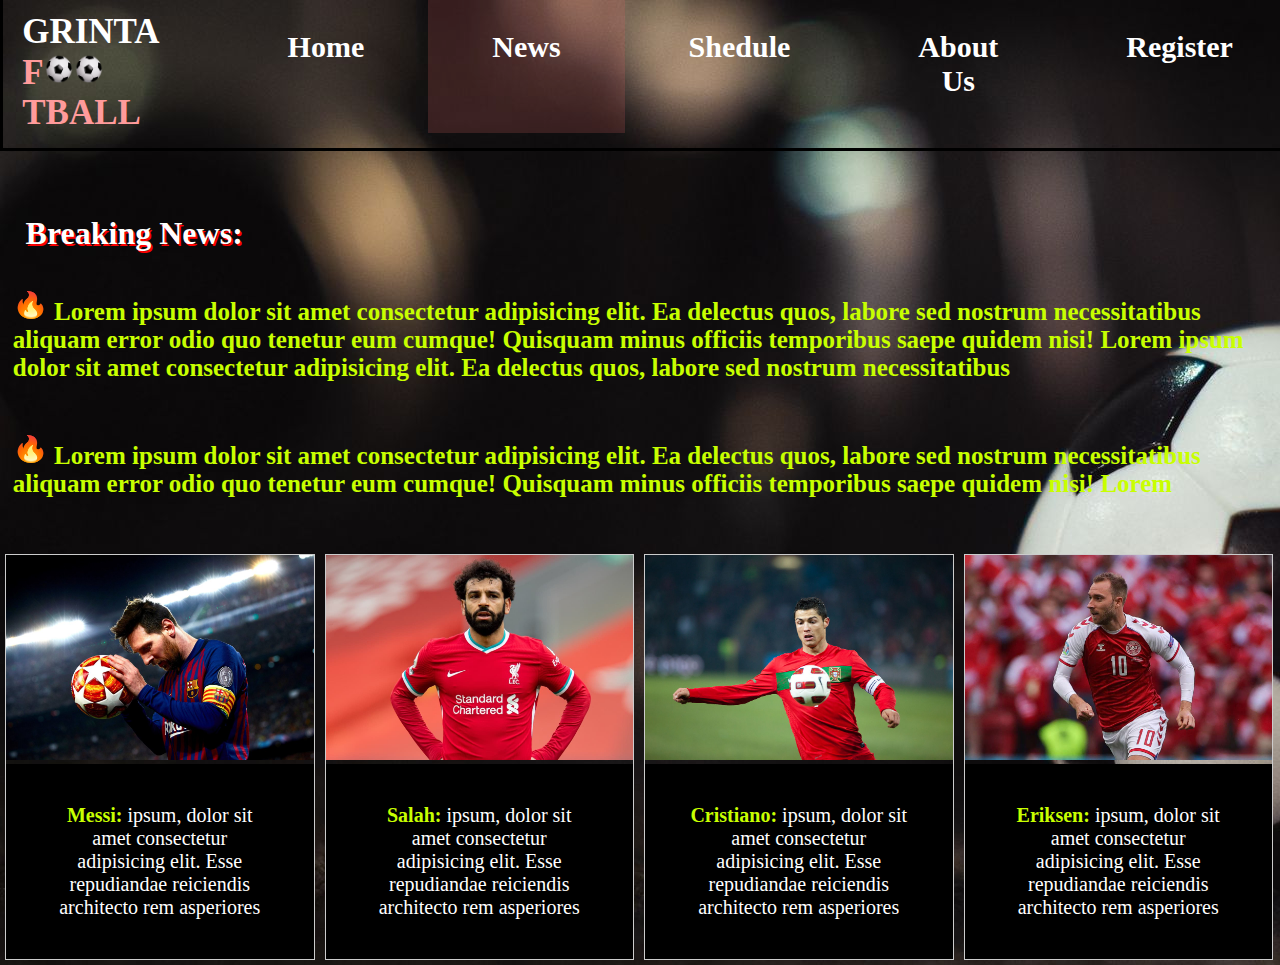
==== p2.html @ 32077b0c "Add files via upload" ====
<!DOCTYPE html>
<html lang="en">
<head>
    <meta charset="UTF-8">
    <title>News</title>
    <link rel="stylesheet" href="Project.css">
</head>
<body class="p2">
    
     
      
       <div class="nav">
        <h1 class="h11">GRINTA <br> <span class="f">F<img src="football.png" ><img src="football.png" >TBALL</span></h1>
           <a  href="index.html">Home</a>

          <a href="p2.html" class="active">News</a>

          <a href="p3.html">Shedule</a>


          <a href="p4.html">About Us</a>


         <a href="p5.html">Register</a>

       </div>






    <h1 class="hhh">Breaking News: </h1>
    
         <p class="pp"> 
             <img src="fire.png" width="35" height="30">
            Lorem ipsum dolor sit amet consectetur adipisicing elit. Ea delectus quos, labore sed nostrum necessitatibus 
            <br>aliquam error odio quo tenetur eum cumque! Quisquam minus officiis temporibus saepe quidem nisi!
            Lorem ipsum dolor sit amet consectetur adipisicing elit. Ea delectus quos, labore sed nostrum necessitatibus 
            
        </p>
         <p class="pp">
            <img src="fire.png" width="35" height="30">
            Lorem ipsum dolor sit amet consectetur adipisicing elit. Ea delectus quos, labore sed nostrum necessitatibus 
            <br>aliquam error odio quo tenetur eum cumque! Quisquam minus officiis temporibus saepe quidem nisi!
            Lorem <br>
         </p>
        





       
        <div class="gallery">
           
            <a target="_blank" href="messi.jpg">
              <img src="messi.jpg" alt="messi" width="600" height="500"></a>
            </a>
            <div class="desc"><strong>Messi:</strong> ipsum, dolor sit amet consectetur adipisicing elit. Esse repudiandae reiciendis architecto rem asperiores</div>
          </div>
          
          <div class="gallery">
           
            <a target="_blank" href="Salah.jpg">
              <img src="salah.jpg" alt="Salah" width="600" height="400"></a>
            </a>
            <div class="desc"><strong>Salah:</strong> ipsum, dolor sit amet consectetur adipisicing elit. Esse repudiandae reiciendis architecto rem asperiores</div>
          </div>
          
          <div class="gallery">
            
            <a target="_blank" href="cristiano.jpg">
              <img src="cristiano.jpg" alt="Cristiano" width="600" height="400"></a>
            </a>
            <div class="desc"><strong>Cristiano:</strong> ipsum, dolor sit amet consectetur adipisicing elit. Esse repudiandae reiciendis  architecto rem asperiores</div>
          </div>
          
          <div class="gallery">
         
            <a target="_blank" href="eriksen.jpg">
              <img src="eriksen.jpg" alt="eriksen" width="600" height="500"></a>
            </a>
            <div class="desc"><strong>Eriksen:</strong> ipsum, dolor sit amet consectetur adipisicing elit. Esse repudiandae reiciendis architecto rem asperiores</div>
          </div>
          </div>






    
</body>
</html>
---- Project.css ----
/*index*/

body.index{
    background-image:url("ssss.jpg");
    background-attachment: fixed;
    background-repeat: no-repeat;
    
   
   
}
*{
    margin: 0;
    
  }
  
  
  .nav {
    display: flex;
    flex-direction: row;
    border-style: solid;
     border-top:20px ;
    width: 100%;
    margin: 0px;
    padding-bottom: 15px;
    overflow: hidden;
    background-color: rgba(0, 0, 0, 0); 
  }
  
  
  
  
  
  .nav a {
    display: block;
    color: rgb(255, 255, 255);
    text-align: center;
    padding-top:30px;
    padding-bottom:12px ;
    padding-left: 5%;
    padding-right: 5%;
    text-decoration: none;
    font-weight: bolder;
    font-size: 30px;
  }
  
  .nav a:hover {
    color: rgba(255, 250, 250, 0.466);
    background-color: rgba(85, 88, 86, 0.863);
    
  }   
  .active{
    text-decoration: underline;
    background-color: rgba(218, 102, 102, 0.199);
  
  }
  
  /*------------------------------------------------------------------------------------------------------------------------------------*/
  
  .h11{
     
      margin-left: 1.5%;
      font-size: 35px;
      display: inline;
      padding-right: 5%;
      padding-top: 12px;
      
      color:rgb(255, 255, 255);
      
    
  }
  .f{
      
      color: rgb(255, 155, 155);
      
  }
  .h11 img{
      padding-top: 1.5%;
      width: 30px;
      height: 30px;
  }

  .hh{
    text-shadow: -5px -5px crimson;
    text-decoration: double;
   display: inline;
    font-family: Snell Roundhand, cursive;
    font-style: italic;
    color:darkgray;
    padding-bottom:0px ;
    margin-left:12%;
    font-size: 100px;
  }
  
  .h{
    display: inline-block;
    margin-top: 25%;
    width: 100%;
    opacity: 0;
    animation: animation 4s forwards;
    animation-delay: 0.5s;
  
  }
  
  
  /*------------------------------------------------------------------------------------------------------------------------------------*/
  
  @keyframes animation {
    from{
        
        opacity: 0;
    }
    to{
    
        opacity: 1;
    }
  }
  
  
   .s{
    padding-top: 0px;
    padding-left: 141px;
    padding-right: 141px;
    margin-left:12%;
    text-decoration: none;
    color: black;
    font-weight: bolder;
    font-size: 35px;
    border-style:solid ;
    background-color:crimson;  
  }
  
  
  a:hover{
    background-color: rgb(169, 169, 169);
    
  }
  
  
  /*------------------------------------------------------------------------------------------------------------------------------------*/
  /*------------------------------------------------------------------------------------------------------------------------------------*/
  /*------------------------------------------------------------------------------------------------------------------------------------*/


/*p2*/
  body.p2{
      background-image:url("ss.jpg")  ;
    
      background-attachment: fixed;
    background-repeat: no-repeat;
    

  }
  .hhh{
    text-shadow: 1.5px 1.5px rgb(255, 0, 0);
   
    display: block;
    padding-top: 5%;
    padding-bottom: 3%;
    margin-left:2% ;
    color: rgb(255, 255, 255);
    font-weight:bolder ;
  }
  .pp{ 
  
    padding-bottom:4%;
    display:block;
    font-weight: bolder;
    margin-left: 1%;
    margin-right: 0;
    font-size: 25px;
    color: rgb(200, 255, 0);
  }

  /*------------------------------------------------------------------------------------------------------------------------------------*/
  
  .gallery {
   
    position: relative;
    margin: 5px;
    border: 1px solid #ccc;
    float: left;
    width:calc((100% - 50px) / 4);
    
  }
  
  
  
  div.gallery img {
   
    width: 100%;
    height: auto;
  }
  
  div.desc {
    background-color: black;
    font-size: 20px;
    color : white;
    padding: 40px;
    text-align: center;
  }
  strong{
    color: rgb(200, 255, 0);
  }


/*------------------------------------------------------------------------------------------------------------------------------------*/
/*------------------------------------------------------------------------------------------------------------------------------------*/
/*------------------------------------------------------------------------------------------------------------------------------------*/


/*p3*/
body.p3{
    background-image:url("123.jpg")  ;
    background-attachment: fixed;
    background-repeat: no-repeat;
    

}
.hhhh{
    font-size: 50px;
    color:rgb(255, 255, 255);
    margin-top:8% ;
    margin-left:43% ;

}

/*------------------------------------------------------------------------------------------------------------------------------------*/

table{
  margin-top: 120px;
  background: rgba(39, 55, 126, 0.432);
  margin-left: 2.3%;
  justify-content: center;
  width: 95%;
  
  
}



th{
  border-style:solid;
  font-size: 50px;
  font-weight: bolder;
  color: rgb(4, 248, 248);
 
}


td{
  color: white ;
  text-align: center;
 
  font-size: 30px;
  font-weight: bold;
  background-color: rgba(40, 51, 80, 0.274);
}
td .divvv{
  display: inline-block;
  padding-left: 5%;
}
td .divv{
  display: inline-block;
  padding-right: 5%;

}


/*------------------------------------------------------------------------------------------------------------------------------------*/
/*------------------------------------------------------------------------------------------------------------------------------------*/
/*------------------------------------------------------------------------------------------------------------------------------------*/


/*p4*/
body.p4{
    
    background-image: url("Deep Space.jpg");
    background-attachment: fixed;
    background-repeat: no-repeat;
    
}

.h1{
    padding-bottom: 15%;
    margin-left: 24%;
    width: 50%;
    text-decoration:underline;
    text-align: center;
    font-size: 30px;
    height: 80px;
    background-image:url("football.jpeg");
    color: rgb(223, 208, 208);
  }
  /*------------------------------------------------------------------------------------------------------------------------------------*/

.div1{
    padding-top:7% ;
    padding-bottom: 25%;
    
    display: block;
    width: 100%;
   }
  .div2{
    padding-right: 4%;
    padding-bottom: 10%;
        float: right;
  }
  .div3{
  
    display:inline;
      color: rgb(228, 167, 111);
      font-size: 35px;
      font-weight:bold;
      font-style: italic;
    float: left;
    object-fit: contain;
   opacity: 0;
    animation: animation 4s forwards;
   animation-delay: 0.5s;
  }
  /*------------------------------------------------------------------------------------------------------------------------------------*/
  
  .div4{
  
    padding-top:7% ;
    display: block;
    width: 100%;
   }
  .div5{
    padding-left: 3%;
        float: left;
        
  }
  .div6{
    
    padding-right: 7%;
    display:inline;
      color: rgb(228, 167, 111);
      font-size: 35px;
      font-weight:bold;
      font-style: italic;
    float: right;
    object-fit: contain;
   opacity: 0;
    animation: animation 4s forwards;
   animation-delay: 2s;
  }
  /*------------------------------------------------------------------------------------------------------------------------------------*/
  
  h3{
    display: inline-block;
    font-size: 30px;
    color: aliceblue;
   
  
  }
    h2{
      font-size: 40px;
      color: rgb(182, 255, 225);
    }
  
    
    /*------------------------------------------------------------------------------------------------------------------------------------*/
    .contact
  {
      display: block;
      height: 100px;
      width: 100%;
      background-color: rgba(75, 23, 23, 0);
      display: flex;
      justify-content: center;
      margin-top: 5%;
      
  }
 
  .fa {
      
      padding-top: 2%;
      padding-right: 3.5%;
      padding-left: 3%;
      margin-left:1.5% ;
      font-size: 30px;
      width: 35px;
      text-align: center;
      text-decoration: none;
      border-radius: 50%;
    }
    
    .fa:hover {
        opacity: 0.7;
    }
    
    .fa-facebook {
      background: #3B5998;
      color: white;
    }
    
    .fa-twitter {
      background: #55ACEE;
      color: white;
    }
    
    .fa-youtube {
      background: #ff0000;
      color: white;
    }
    .fa-instagram {
      background: #131daf;
      color: white;
    }
  

/*------------------------------------------------------------------------------------------------------------------------------------*/
/*------------------------------------------------------------------------------------------------------------------------------------*/
/*------------------------------------------------------------------------------------------------------------------------------------*/

/*p5*/

body.p5{
    
    background-image: url("12.jpg") ;
    background-attachment: fixed;
    background-repeat: no-repeat;
    
   
}


.Register .hf{
    /* Reserve */
    margin-top: 30px;
    text-align: center;
    color: white;
    font-size: 60px;
 }
 .contain-form h1{
    /* book table  */
    margin-top: 20px;
    font-size: 30px;
    color: #ac4b4b;
 
 }
 .contain-form{
    display: flex;
    flex-direction: column;
    /* justify-content: center; */
    align-items: center;
    background-color: rgba(255, 255, 255, 0);
    margin-left: 19% ;
    width: 50%;
    
   
    border-radius:10px ;
    -webkit-border-radius:10px ;
    -moz-border-radius:10px ;
    -ms-border-radius:10px ;
    -o-border-radius:10px ;
 }
 input{
    width: 120%;
    margin: 15px auto;
    padding: 10px;
    border-radius: 5px;
    border: 1px solid rgb(180, 180, 180);
    -webkit-border-radius: 5px;
    -moz-border-radius: 5px;
    -ms-border-radius: 5px;
    -o-border-radius: 5px;
 }
 #submit{
    margin-top: 30px;
    background-color:#ac4b4b ;
    color: white;
    border: 1px solid white;
    border-radius: 10px;
    -webkit-border-radius: 10px;
    -moz-border-radius: 10px;
    -ms-border-radius: 20px;
    -o-border-radius: 20px;
    
 }
 #submit:hover{
    cursor: pointer;
 }
 




/*------------------------------------------------------------------------------------------------------------------------------------*/
/*------------------------------------------------------------------------------------------------------------------------------------*/
/*------------------------------------------------------------------------------------------------------------------------------------*/
@keyframes animation{
    from{
        opacity: 0;
    }
    to 
    {
        opacity: 1;
    }
}
/*------------------------------------------------------------------------------------------------------------------------------------*/
/*------------------------------------------------------------------------------------------------------------------------------------*/
/*------------------------------------------------------------------------------------------------------------------------------------*/




@media   (max-width:767px) 
{
  
    body.index{
      background-attachment: fixed;
         width: 100%;
    }
    .nav{
       position: relative;
        width: 100%;
        font-size: 10px;
        
    }
    .nav a{
      
      font-size: 10px;
      padding-top: 15px;
    }
    .h11{
        font-size: 10px;
        display: inline;
        padding-right: 2%;
        padding-top: 6px;
        text-shadow: -2.5px -2.5px rgb(0, 0, 0);
        color:rgb(255, 255, 255);
    }
    .h11 img{
        padding-top: 1.5%;
        width: 10px;
        height: 10px;
    }

    /*------------------------------------------------------------------------------------------------------------------------------------*/
    body.p2{
        background-attachment: fixed;
           width: 100%;
      }

    .h{
        padding-top: 30%;
        
        width: 100%;
      }
      .h h1{
      text-shadow: -1.75px 1.75px crimson;
      display: block;
      padding-bottom:0px ;
      margin-left:28%;
      font-size: 35px;
      
      }
  
      .s{
        padding-top: 0px;
      padding-left: 30px;
      padding-right: 30px;
      margin-left:25%;
      font-size: 20px;
       
      }



/*------------------------------------------------------------------------------------------------------------------------------------*/

body.p3{
    background-attachment: fixed;
       width: 100%;
  }

    .pp{
        font-size: 10px;

      }
      .pp img{
        width: 30px;
        height:15px;
      }
      
      .gallery {
      
        width: 100%;
      }



/*------------------------------------------------------------------------------------------------------------------------------------*/
body.p4{
    background-attachment: fixed;
       width: 100%;
  }


      th{
        border-style:solid;
        padding: 3px;
        
        font-size: 20px;
        font-weight: bolder;
        color: rgb(4, 248, 248);
       
      }
      
      
      td{
        color: white ;
        text-align: center;
        
        font-size: 15px;
        font-weight: bold;
        background-color: rgba(40, 51, 80, 0.274);
      }  


/*------------------------------------------------------------------------------------------------------------------------------------*/

  body.p5{
    background-attachment: fixed;
       width: 100%;
  }

      .div1{
        padding-top:7% ;
        width: 100%;
       }
      
      .div3{
        padding-bottom: 10%;
          font-size: 20px;
       
    
      }
  
      .div4{
        padding-top:7% ;
        width: 100%;
  
      }
  
      .div6{
  
     
  
      padding-bottom: 10%;
          font-size: 20px;
          }
  
          .fa {
            padding-top: 8%;
            margin-left:3% ;
            width: 30px;
            text-align: center;
            text-decoration: none;
            border-radius: 50%;
          }



/*------------------------------------------------------------------------------------------------------------------------------------*/




     
   
    }
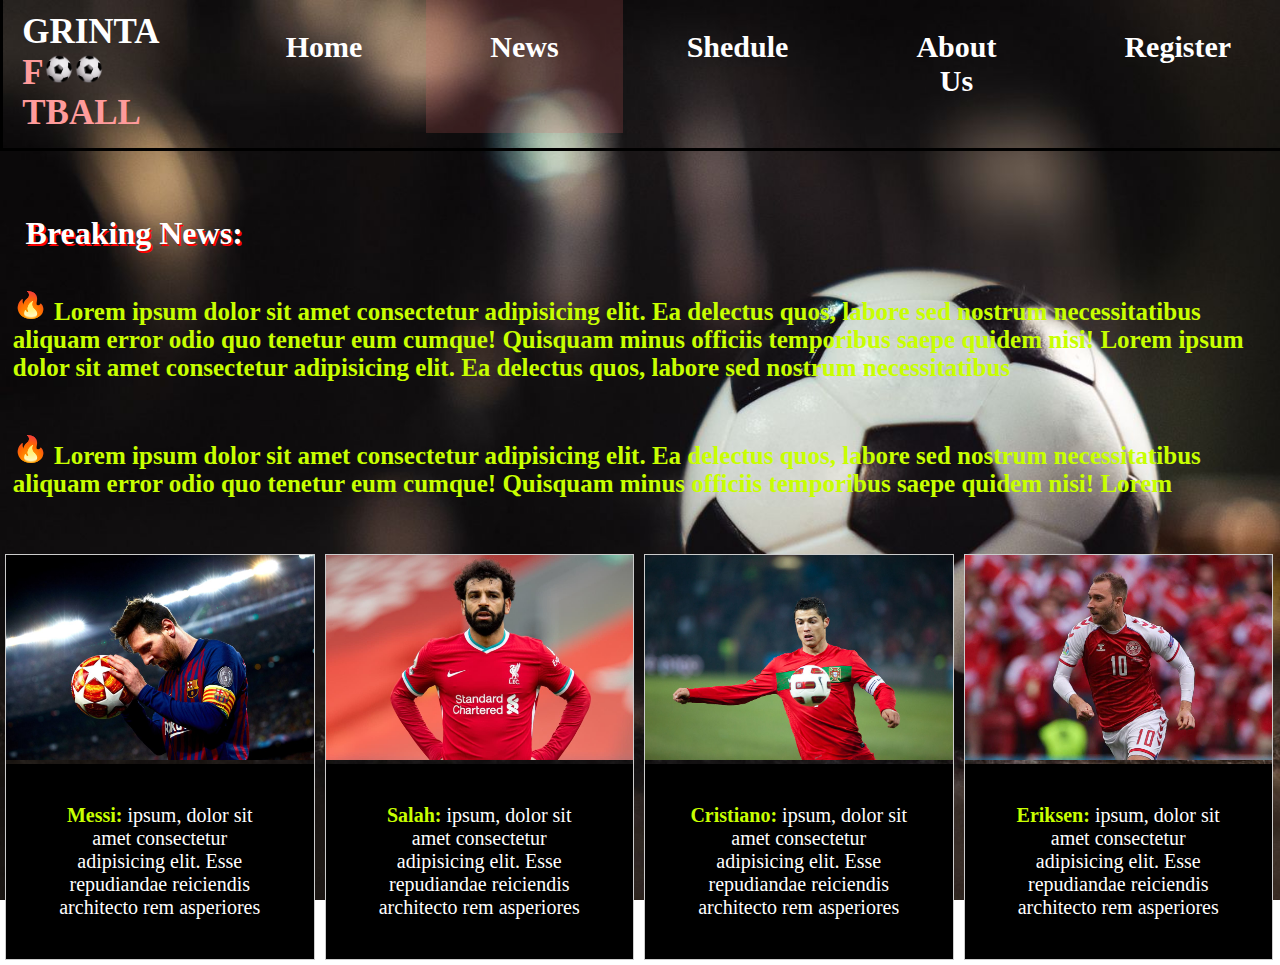
==== commit 7bd552b3: "Update p2.html" ====
--- a/p2.html
+++ b/p2.html
@@ -10,7 +10,7 @@
      
       
        <div class="nav">
-        <h1 class="h11">GRINTA <br> <span class="f">F<img src="football.png" ><img src="football.png" >TBALL</span></h1>
+        <h1 class="h11">GRINTA  <span class="f">F<img src="football.png" ><img src="football.png" >TBALL</span></h1>
            <a  href="index.html">Home</a>
 
           <a href="p2.html" class="active">News</a>
@@ -92,4 +92,4 @@
 
     
 </body>
-</html>+</html>
--- a/Project.css
+++ b/Project.css
@@ -3,7 +3,9 @@
 body.index{
     background-image:url("ssss.jpg");
     background-attachment: fixed;
-    background-repeat: no-repeat;
+      background-repeat: no-repeat;
+      background-size: cover;
+      background-position: center center;
     
    
    
@@ -144,10 +146,10 @@
 /*p2*/
   body.p2{
       background-image:url("ss.jpg")  ;
-    
       background-attachment: fixed;
-    background-repeat: no-repeat;
-    
+      background-repeat: no-repeat;
+      background-size: cover;
+      background-position: center center;
 
   }
   .hhh{
@@ -210,9 +212,11 @@
 
 /*p3*/
 body.p3{
-    background-image:url("123.jpg")  ;
-    background-attachment: fixed;
-    background-repeat: no-repeat;
+      background-image:url("123.jpg")  ;
+      background-attachment: fixed;
+      background-repeat: no-repeat;
+      background-size: cover;
+      background-position: center center;
     
 
 }
@@ -274,9 +278,11 @@
 /*p4*/
 body.p4{
     
-    background-image: url("Deep Space.jpg");
-    background-attachment: fixed;
-    background-repeat: no-repeat;
+     background-image: url("Deep Space.jpg");
+      background-attachment: fixed;
+      background-repeat: no-repeat;
+      background-size: cover;
+      background-position: center center;
     
 }
 
@@ -418,9 +424,11 @@
 
 body.p5{
     
-    background-image: url("12.jpg") ;
-    background-attachment: fixed;
-    background-repeat: no-repeat;
+      background-image: url("12.jpg") ;
+      background-attachment: fixed;
+      background-repeat: no-repeat;
+      background-size: cover;
+      background-position: center center;
     
    
 }
@@ -509,40 +517,33 @@
 @media   (max-width:767px) 
 {
   
-    body.index{
-      background-attachment: fixed;
-         width: 100%;
-    }
+    
     .nav{
        position: relative;
         width: 100%;
-        font-size: 10px;
+        font-size: 7px;
         
     }
     .nav a{
       
-      font-size: 10px;
+      font-size: 7px;
       padding-top: 15px;
+        
     }
     .h11{
-        font-size: 10px;
+        font-size: 7px;
         display: inline;
-        padding-right: 2%;
-        padding-top: 6px;
-        text-shadow: -2.5px -2.5px rgb(0, 0, 0);
-        color:rgb(255, 255, 255);
+        padding-right: 1%;
+       
     }
     .h11 img{
         padding-top: 1.5%;
-        width: 10px;
-        height: 10px;
+        width: 7px;
+        height: 7px;
     }
 
     /*------------------------------------------------------------------------------------------------------------------------------------*/
-    body.p2{
-        background-attachment: fixed;
-           width: 100%;
-      }
+   
 
     .h{
         padding-top: 30%;
@@ -571,13 +572,10 @@
 
 /*------------------------------------------------------------------------------------------------------------------------------------*/
 
-body.p3{
-    background-attachment: fixed;
-       width: 100%;
-  }
+
 
     .pp{
-        font-size: 10px;
+        font-size: 5px;
 
       }
       .pp img{
@@ -593,10 +591,7 @@
 
 
 /*------------------------------------------------------------------------------------------------------------------------------------*/
-body.p4{
-    background-attachment: fixed;
-       width: 100%;
-  }
+
 
 
       th{
@@ -622,10 +617,7 @@
 
 /*------------------------------------------------------------------------------------------------------------------------------------*/
 
-  body.p5{
-    background-attachment: fixed;
-       width: 100%;
-  }
+  
 
       .div1{
         padding-top:7% ;
@@ -661,6 +653,8 @@
             text-decoration: none;
             border-radius: 50%;
           }
+    .container{
+        p
 
 
 
@@ -671,4 +665,4 @@
 
      
    
-    }+    }
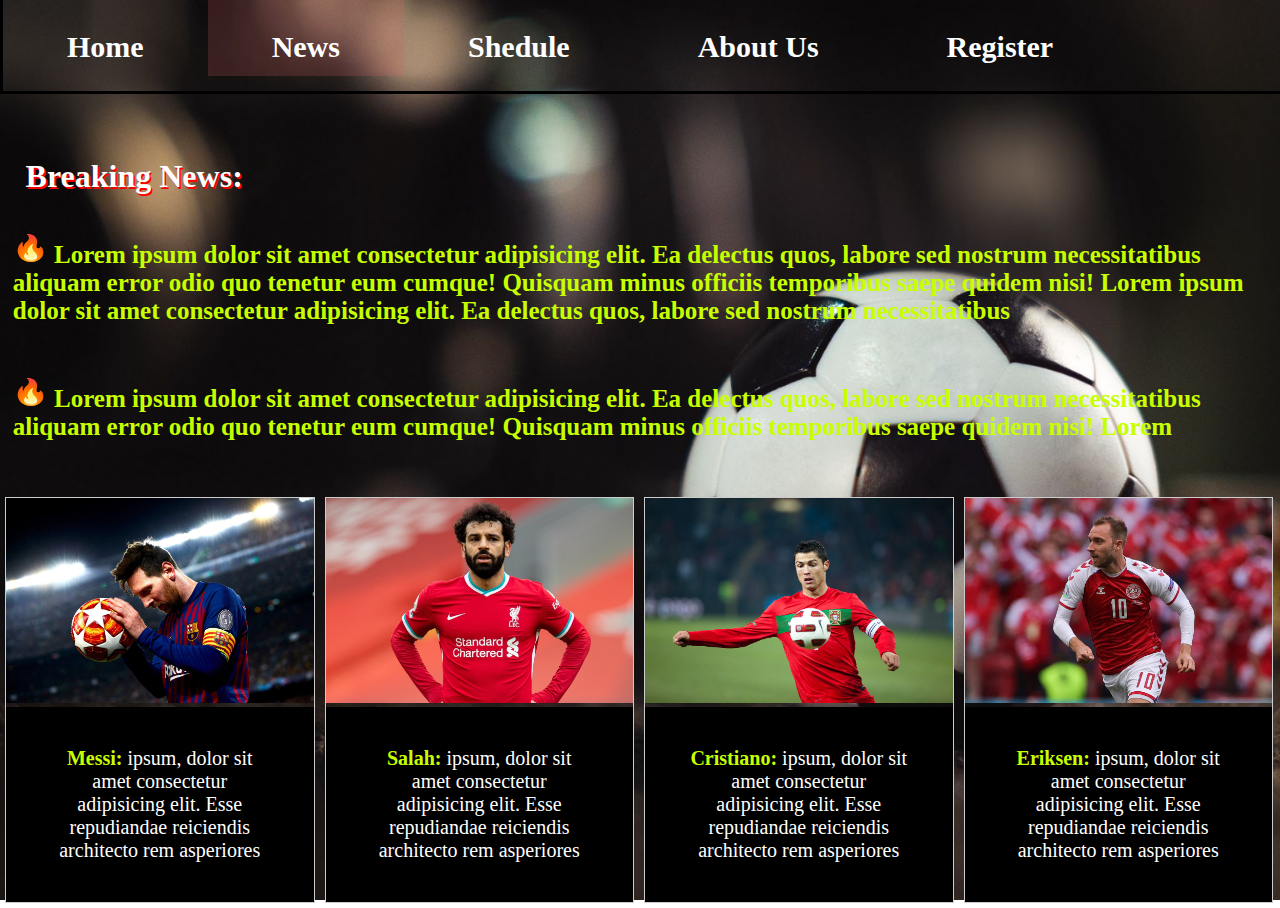
==== commit 1ffdb0bc: "Update p2.html" ====
--- a/p2.html
+++ b/p2.html
@@ -10,7 +10,7 @@
      
       
        <div class="nav">
-        <h1 class="h11">GRINTA  <span class="f">F<img src="football.png" ><img src="football.png" >TBALL</span></h1>
+       
            <a  href="index.html">Home</a>
 
           <a href="p2.html" class="active">News</a>
--- a/Project.css
+++ b/Project.css
@@ -58,28 +58,7 @@
   
   /*------------------------------------------------------------------------------------------------------------------------------------*/
   
-  .h11{
-     
-      margin-left: 1.5%;
-      font-size: 35px;
-      display: inline;
-      padding-right: 5%;
-      padding-top: 12px;
-      
-      color:rgb(255, 255, 255);
-      
-    
-  }
-  .f{
-      
-      color: rgb(255, 155, 155);
-      
-  }
-  .h11 img{
-      padding-top: 1.5%;
-      width: 30px;
-      height: 30px;
-  }
+  
 
   .hh{
     text-shadow: -5px -5px crimson;
@@ -95,7 +74,7 @@
   
   .h{
     display: inline-block;
-    margin-top: 25%;
+    margin-top: 15%;
     width: 100%;
     opacity: 0;
     animation: animation 4s forwards;
@@ -106,17 +85,7 @@
   
   /*------------------------------------------------------------------------------------------------------------------------------------*/
   
-  @keyframes animation {
-    from{
-        
-        opacity: 0;
-    }
-    to{
-    
-        opacity: 1;
-    }
-  }
-  
+
   
    .s{
     padding-top: 0px;
@@ -560,7 +529,7 @@
       }
   
       .s{
-        padding-top: 0px;
+        padding-top: 30%;
       padding-left: 30px;
       padding-right: 30px;
       margin-left:25%;
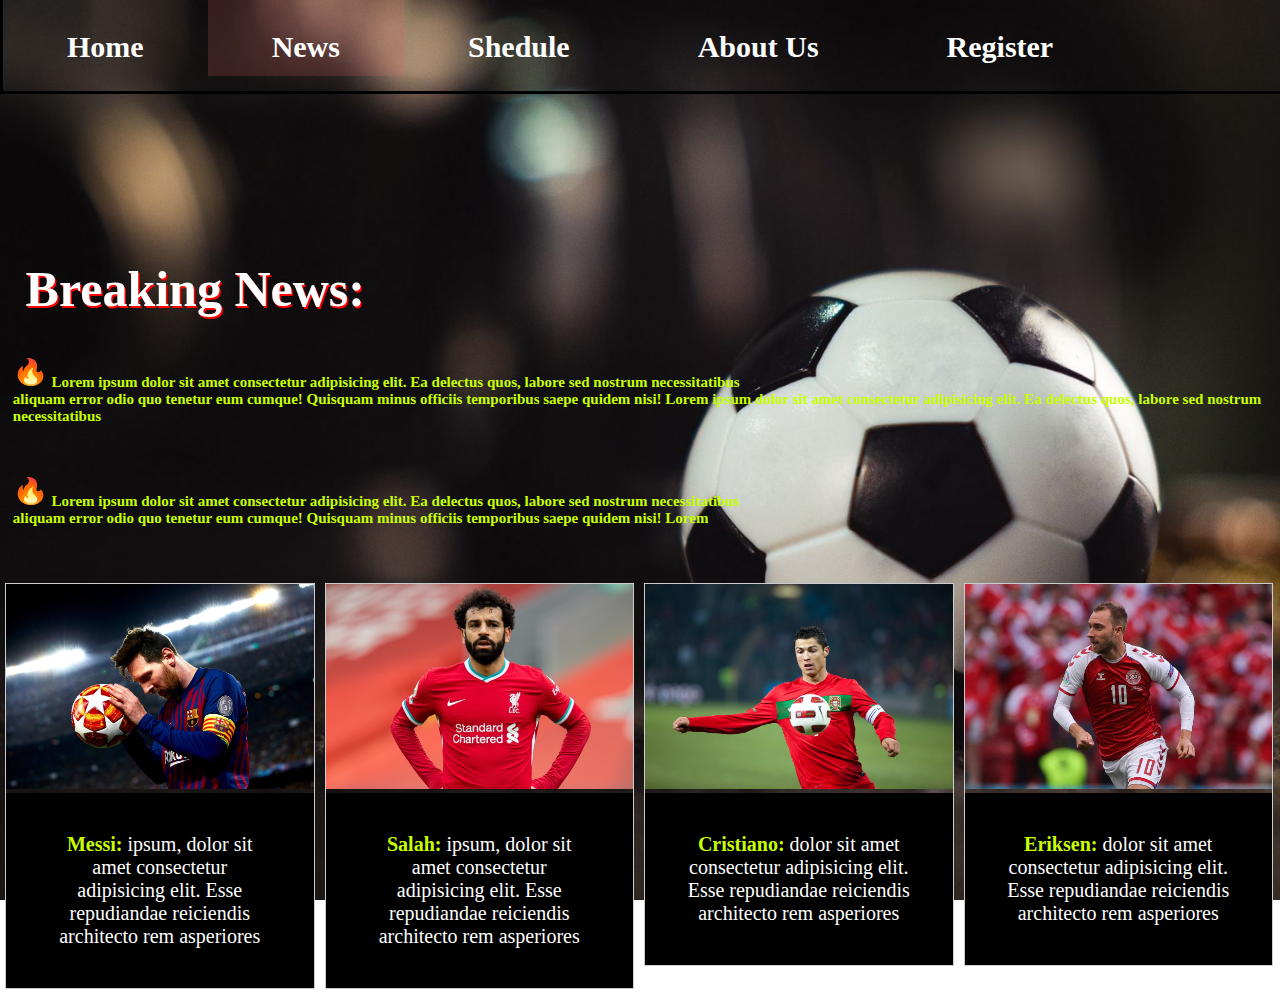
==== commit 35ad277e: "Update p2.html" ====
--- a/p2.html
+++ b/p2.html
@@ -73,7 +73,7 @@
             <a target="_blank" href="cristiano.jpg">
               <img src="cristiano.jpg" alt="Cristiano" width="600" height="400"></a>
             </a>
-            <div class="desc"><strong>Cristiano:</strong> ipsum, dolor sit amet consectetur adipisicing elit. Esse repudiandae reiciendis  architecto rem asperiores</div>
+            <div class="desc"><strong>Cristiano:</strong>  dolor sit amet consectetur adipisicing elit. Esse repudiandae reiciendis  architecto rem asperiores</div>
           </div>
           
           <div class="gallery">
@@ -81,7 +81,7 @@
             <a target="_blank" href="eriksen.jpg">
               <img src="eriksen.jpg" alt="eriksen" width="600" height="500"></a>
             </a>
-            <div class="desc"><strong>Eriksen:</strong> ipsum, dolor sit amet consectetur adipisicing elit. Esse repudiandae reiciendis architecto rem asperiores</div>
+            <div class="desc"><strong>Eriksen:</strong>  dolor sit amet consectetur adipisicing elit. Esse repudiandae reiciendis architecto rem asperiores</div>
           </div>
           </div>
 
--- a/Project.css
+++ b/Project.css
@@ -3,16 +3,17 @@
 body.index{
     background-image:url("ssss.jpg");
     background-attachment: fixed;
-      background-repeat: no-repeat;
-      background-size: cover;
-      background-position: center center;
-    
-   
-   
-}
+    background-repeat: no-repeat;
+    background-size: cover;
+    background-position: center center;
+    
+   
+   
+}
+
 *{
     margin: 0;
-    
+    padding: 0;
   }
   
   
@@ -59,7 +60,6 @@
   /*------------------------------------------------------------------------------------------------------------------------------------*/
   
   
-
   .hh{
     text-shadow: -5px -5px crimson;
     text-decoration: double;
@@ -85,7 +85,8 @@
   
   /*------------------------------------------------------------------------------------------------------------------------------------*/
   
-
+ 
+  
   
    .s{
     padding-top: 0px;
@@ -119,6 +120,7 @@
       background-repeat: no-repeat;
       background-size: cover;
       background-position: center center;
+      
 
   }
   .hhh{
@@ -138,7 +140,7 @@
     font-weight: bolder;
     margin-left: 1%;
     margin-right: 0;
-    font-size: 25px;
+    font-size: 15px;
     color: rgb(200, 255, 0);
   }
 
@@ -181,8 +183,8 @@
 
 /*p3*/
 body.p3{
-      background-image:url("123.jpg")  ;
-      background-attachment: fixed;
+    background-image:url("123.jpg")  ;
+    background-attachment: fixed;
       background-repeat: no-repeat;
       background-size: cover;
       background-position: center center;
@@ -199,6 +201,13 @@
 
 /*------------------------------------------------------------------------------------------------------------------------------------*/
 
+h1{
+    font-size: 50px;
+    color:rgb(255, 255, 255);
+    margin-top:8% ;
+    margin-left:43% ;
+
+}
 table{
   margin-top: 120px;
   background: rgba(39, 55, 126, 0.432);
@@ -228,17 +237,16 @@
   font-weight: bold;
   background-color: rgba(40, 51, 80, 0.274);
 }
-td .divvv{
+td .div2{
   display: inline-block;
   padding-left: 5%;
 }
-td .divv{
+td .div1{
   display: inline-block;
   padding-right: 5%;
 
 }
 
-
 /*------------------------------------------------------------------------------------------------------------------------------------*/
 /*------------------------------------------------------------------------------------------------------------------------------------*/
 /*------------------------------------------------------------------------------------------------------------------------------------*/
@@ -247,8 +255,8 @@
 /*p4*/
 body.p4{
     
-     background-image: url("Deep Space.jpg");
-      background-attachment: fixed;
+    background-image: url("Deep Space.jpg");
+    background-attachment: fixed;
       background-repeat: no-repeat;
       background-size: cover;
       background-position: center center;
@@ -393,12 +401,11 @@
 
 body.p5{
     
-      background-image: url("12.jpg") ;
-      background-attachment: fixed;
-      background-repeat: no-repeat;
-      background-size: cover;
-      background-position: center center;
-    
+    background-image: url("12.jpg") ;
+    background-attachment: fixed;
+    background-repeat: no-repeat;
+    background-size: cover;
+    background-position: center center;
    
 }
 
@@ -423,6 +430,7 @@
     /* justify-content: center; */
     align-items: center;
     background-color: rgba(255, 255, 255, 0);
+    margin-top: 7%;
     margin-left: 19% ;
     width: 50%;
     
@@ -483,40 +491,33 @@
 
 
 
-@media   (max-width:767px) 
+@media   (max-width:480px) and (min-width:360px) 
 {
   
-    
+    body.index{
+      background-attachment: fixed;
+         width: 100%;
+    }
     .nav{
        position: relative;
         width: 100%;
-        font-size: 7px;
+        font-size: 10px;
         
     }
     .nav a{
       
-      font-size: 7px;
+      font-size: 10px;
       padding-top: 15px;
-        
-    }
-    .h11{
-        font-size: 7px;
-        display: inline;
-        padding-right: 1%;
-       
-    }
-    .h11 img{
-        padding-top: 1.5%;
-        width: 7px;
-        height: 7px;
-    }
-
+    }
+   
     /*------------------------------------------------------------------------------------------------------------------------------------*/
-   
+    body.p2{
+        background-attachment: fixed;
+           width: 100%;
+      }
 
     .h{
-        padding-top: 30%;
-        
+        margin-top: 20%;
         width: 100%;
       }
       .h h1{
@@ -529,7 +530,7 @@
       }
   
       .s{
-        padding-top: 30%;
+        padding-top: 0px;
       padding-left: 30px;
       padding-right: 30px;
       margin-left:25%;
@@ -541,7 +542,10 @@
 
 /*------------------------------------------------------------------------------------------------------------------------------------*/
 
-
+body.p3{
+    background-attachment: fixed;
+       width: 100%;
+  }
 
     .pp{
         font-size: 5px;
@@ -560,7 +564,10 @@
 
 
 /*------------------------------------------------------------------------------------------------------------------------------------*/
-
+body.p4{
+    background-attachment: fixed;
+       width: 100%;
+  }
 
 
       th{
@@ -586,7 +593,10 @@
 
 /*------------------------------------------------------------------------------------------------------------------------------------*/
 
-  
+  body.p5{
+    background-attachment: fixed;
+       width: 100%;
+  }
 
       .div1{
         padding-top:7% ;
@@ -622,11 +632,9 @@
             text-decoration: none;
             border-radius: 50%;
           }
-    .container{
-        p
-
-
-
+
+
+        }
 /*------------------------------------------------------------------------------------------------------------------------------------*/
 
 
@@ -634,4 +642,3 @@
 
      
    
-    }
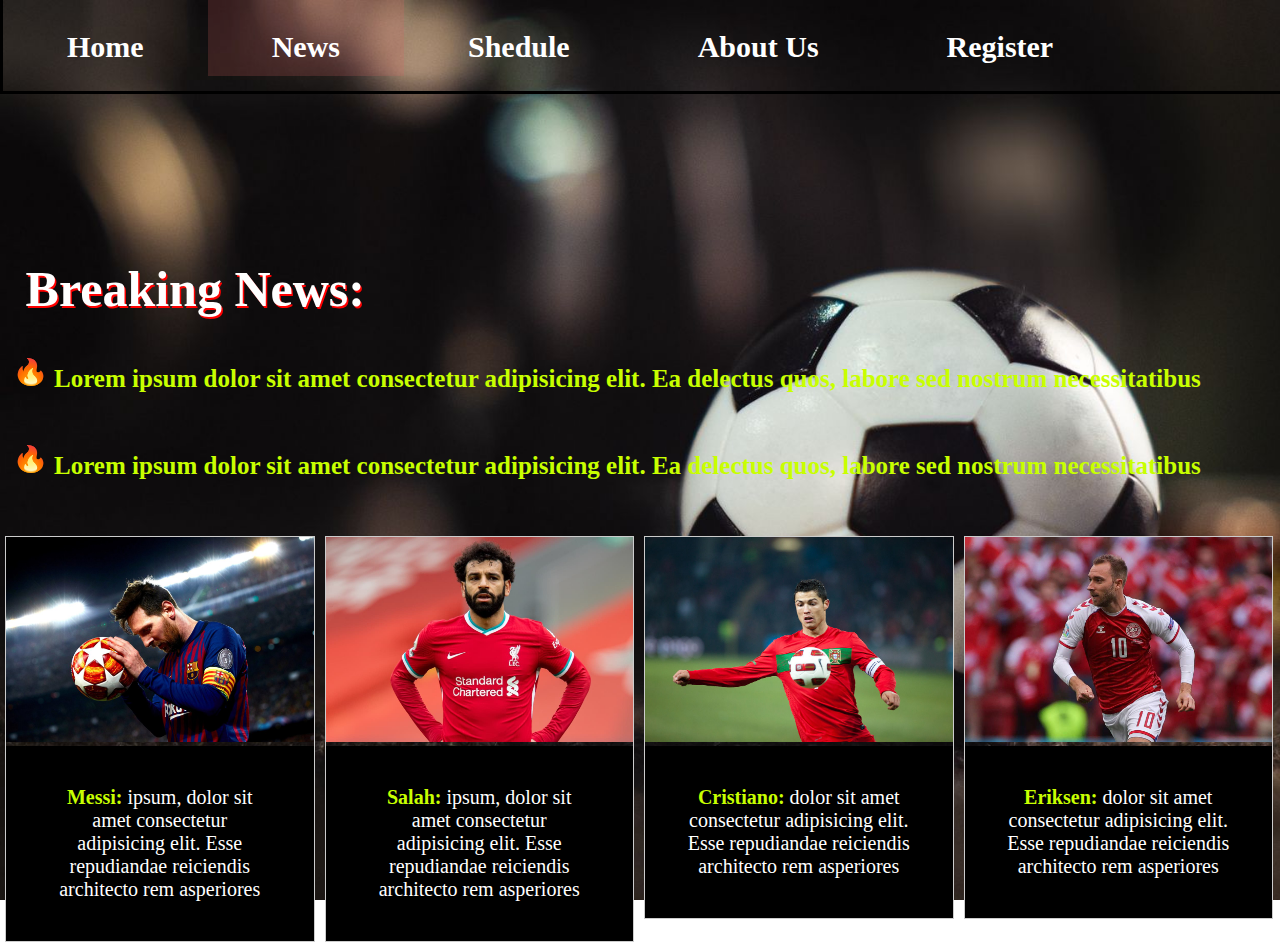
==== commit b2b4f096: "Update p2.html" ====
--- a/p2.html
+++ b/p2.html
@@ -35,15 +35,14 @@
          <p class="pp"> 
              <img src="fire.png" width="35" height="30">
             Lorem ipsum dolor sit amet consectetur adipisicing elit. Ea delectus quos, labore sed nostrum necessitatibus 
-            <br>aliquam error odio quo tenetur eum cumque! Quisquam minus officiis temporibus saepe quidem nisi!
-            Lorem ipsum dolor sit amet consectetur adipisicing elit. Ea delectus quos, labore sed nostrum necessitatibus 
+         
             
         </p>
          <p class="pp">
             <img src="fire.png" width="35" height="30">
             Lorem ipsum dolor sit amet consectetur adipisicing elit. Ea delectus quos, labore sed nostrum necessitatibus 
-            <br>aliquam error odio quo tenetur eum cumque! Quisquam minus officiis temporibus saepe quidem nisi!
-            Lorem <br>
+            <br>
+           
          </p>
         
 
--- a/Project.css
+++ b/Project.css
@@ -140,7 +140,7 @@
     font-weight: bolder;
     margin-left: 1%;
     margin-right: 0;
-    font-size: 15px;
+    font-size: 25px;
     color: rgb(200, 255, 0);
   }
 
@@ -410,15 +410,11 @@
 }
 
 
-.Register .hf{
-    /* Reserve */
-    margin-top: 30px;
-    text-align: center;
-    color: white;
-    font-size: 60px;
- }
+
+ 
  .contain-form h1{
     /* book table  */
+     margin-left:7%;
     margin-top: 20px;
     font-size: 30px;
     color: #ac4b4b;
@@ -548,7 +544,7 @@
   }
 
     .pp{
-        font-size: 5px;
+        font-size: 10px;
 
       }
       .pp img{
